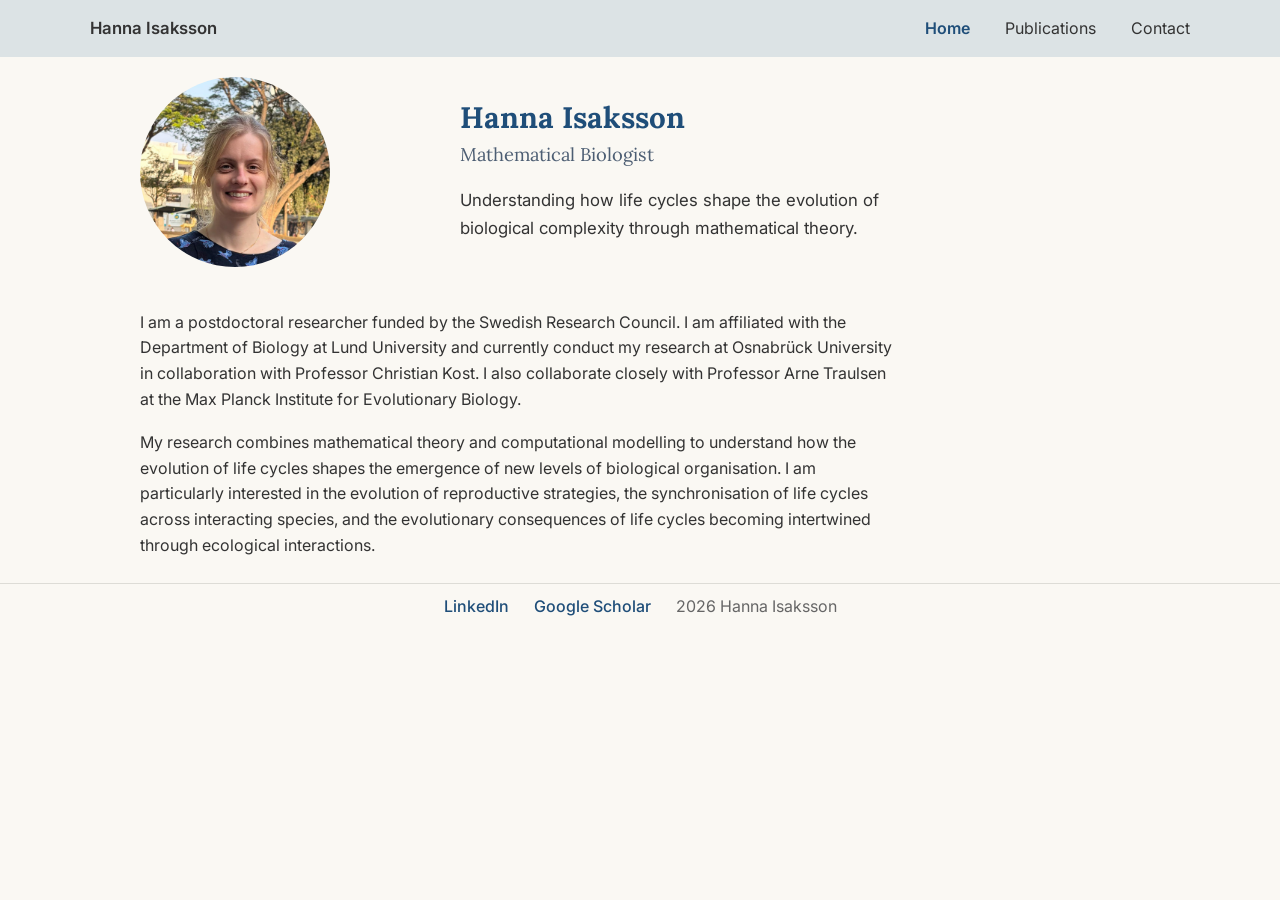
==== index.html @ 0333841b "Add files via upload" ====
<!DOCTYPE html>
<html lang="en">

<head>

    <meta charset="UTF-8">
    <meta name="viewport" content="width=device-width, initial-scale=1.0">

    <title>Hanna Isaksson | Mathematical Biologist</title>

    <link rel="stylesheet" href="css/style.css">

    <link rel="preconnect" href="https://fonts.googleapis.com">
    <link rel="preconnect" href="https://fonts.gstatic.com" crossorigin>

    <link href="https://fonts.googleapis.com/css2?family=Inter:wght@300;400;500;600&family=Lora:wght@500;600&display=swap" rel="stylesheet">

</head>


<body>


<header class="site-header">

<nav class="navbar">

    <div class="logo">
        <a href="index.html">Hanna Isaksson</a>
    </div>

    <ul>
        <li><a class="active" href="index.html">Home</a></li>
        <li><a href="pages/publications.html">Publications</a></li>
        <li><a href="pages/contact.html">Contact</a></li>
    </ul>

</nav>

</header>



<section class="hero">

    <div class="hero-image">

        <img src="images/profile.jpg" alt="Profile picture">

    </div>

    <div class="hero-text">

        <h1>Hanna Isaksson</h1>

        <h2>Mathematical Biologist</h2>

        <p class="tagline">

            Understanding how life cycles shape the evolution of biological complexity through mathematical theory.

        </p>

    </div>

</section>



<section class="about">

<div class="container">


<p>

I am a postdoctoral researcher funded by the Swedish Research Council. I am affiliated with the Department of Biology at Lund University and currently conduct my research at Osnabrück University in collaboration with Professor Christian Kost. I also collaborate closely with Professor Arne Traulsen at the Max Planck Institute for Evolutionary Biology.

</p>

<p>

My research combines mathematical theory and computational modelling to understand how the evolution of life cycles shapes the emergence of new levels of biological organisation. I am particularly interested in the evolution of reproductive strategies, the synchronisation of life cycles across interacting species, and the evolutionary consequences of life cycles becoming intertwined through ecological interactions.

</p>

</div>

</section>





</body>



<footer>
    <div class="footer-links">
        <a href="https://www.linkedin.com/in/hanna-isaksson-2019/"
           target="_blank"
           rel="noopener noreferrer">
            LinkedIn
        </a>

        <a href="https://scholar.google.com/citations?user=1qkneQUAAAAJ&hl=sv"
           target="_blank"
           rel="noopener noreferrer">
            Google Scholar
        </a>

        <p>2026 Hanna Isaksson </p> 
    </div>

</footer>



</html>
---- css/style.css ----
:root {

    --blue:#1F4E79;

    --text:#333333;

    --background:#FAF8F3;

    --header:#DCE3E5;

    --line:#DDDCD6;

}


html {
    overflow-y: scroll;
}

*{

    margin:0;
    padding:0;
    box-sizing:border-box;

}

body{

    font-family:Inter,sans-serif;
    color:var(--text);
    background:var(--background);
    line-height:1.6;

}

.container{

    width:min(1000px,90%);
    margin:auto;

}

h1,h2,h3{

    font-family:Lora,serif;
    color:var(--blue);

}


section{
    padding: 10px 0;
    
}

img{

    max-width:100%;
    display:block;

}


/*------------------------------------------*/
/* NAVIGATION */
/*------------------------------------------*/

.site-header {

    background: var(--header);

}


.navbar {

    width: min(1100px, 92%);
    margin: auto;

    display: flex;
    justify-content: space-between;
    align-items: center;

    padding:15px 0;

}

.logo {

    font-weight: 600;
    font-size: 1.05rem;

}

.logo a {

    color: var(--blue);
    text-decoration: none;

}

.navbar ul {

    display: flex;
    gap: 35px;
    list-style: none;

    margin: 0;
    padding: 0;

}

.navbar a {

    color: var(--text);
    text-decoration: none;
    transition: color 0.2s ease;

}

.navbar a:hover {

    color: var(--blue);

}

.navbar a.active {

    color: var(--blue);
    font-weight: 600;

}



/*------------------------------------------*/
/* HERO */
/*------------------------------------------*/
.hero{

    width:min(1000px,90%);
    margin:auto;
    padding: 20px 0 15px;

    display:grid;
    grid-template-columns:300px 1fr;

    gap:20px;

    align-items:center;

}

.hero-image img{
    width:190px;
    height:190px;
    border-radius:50%;
    object-fit:cover;
}

.hero h1{
    font-size:1.85rem;
    margin-bottom:6px;
    line-height:1.1;
}


.hero h2{
    font-size:1.15rem;
    font-weight:400;
    margin-bottom:18px;
    color:#4d5e73;
}


.tagline{
    font-size:1.05rem;
    max-width:430px;
    line-height:1.65;
}

/*------------------------------------------*/
/* PUBLICATIONS */
/*------------------------------------------*/


.publication-year {

    margin-top: 15px; 
    margin-bottom: 10px;

}


.publication-year h2 {

    color: var(--primary);

    font-size: 1.3rem;

    font-weight: 600;

    margin-bottom: 10px;

}


.publication-list {

    max-width: 850px;

    padding-left: 25px;

}


.publication-list li {

    margin-bottom: 20px;

    line-height: 1.7;

    color: var(--text);

}


.publication-list li::marker {

    color: var(--accent);

}


.publication-list a {

    color: var(--blue);
    text-decoration: none;
    font-weight: 500;

}


.publication-list a:hover {

    text-decoration: underline;

}


/*------------------------------------------*/
/* ABOUT */
/*------------------------------------------*/


.about p{

    max-width:760px;
    margin-top:18px;
}


/*------------------------------------------*/
/* FOOTER */
/*------------------------------------------*/

footer{

    border-top:1px solid var(--line);

    margin-top:15px;

    padding:10px 0 5px;

    text-align:center;

    color:#666;

}


.footer-links {

    display: flex;
    justify-content: center;
    gap: 25px;
    margin-bottom: 3px;

}

.footer-links a {

    color: var(--blue);
    text-decoration: none;
    font-weight: 500;

}

.footer-links a:hover {

    text-decoration: underline;

}

footer p {

    margin:0;

}
/*------------------------------------------*/
/* CONTACT */
/*------------------------------------------*/

.contact {
    padding-top: 40px;
    padding-bottom: 60px;
}

.contact h2 {
    margin-bottom: 20px;
}

.contact p {
    margin-top: 5px;
}




/*------------------------------------------*/
/* RESEARCH CARDS */
/*------------------------------------------*/

.card-grid{

    display:grid;

    grid-template-columns:repeat(auto-fit,minmax(260px,1fr));

    gap:25px;

    margin-top:40px;

}

.card{

    border:1px solid var(--line);

    padding:30px;

    border-radius:12px;

    transition:.2s;

}

.card:hover{

    transform:translateY(-4px);

}

.card h3{

    margin-bottom:15px;

}



/*------------------------------------------*/
/* MOBILE */
/*------------------------------------------*/

@media(max-width:800px){

.hero{

    grid-template-columns:1fr;
    text-align:center;

}

.hero-image img{

    margin:auto;

}

.tagline{

    margin:auto;

}

.navbar{

    flex-direction:column;
    gap:20px;

}

.navbar ul{

    gap:20px;
    flex-wrap:wrap;
    justify-content:center;

}

}
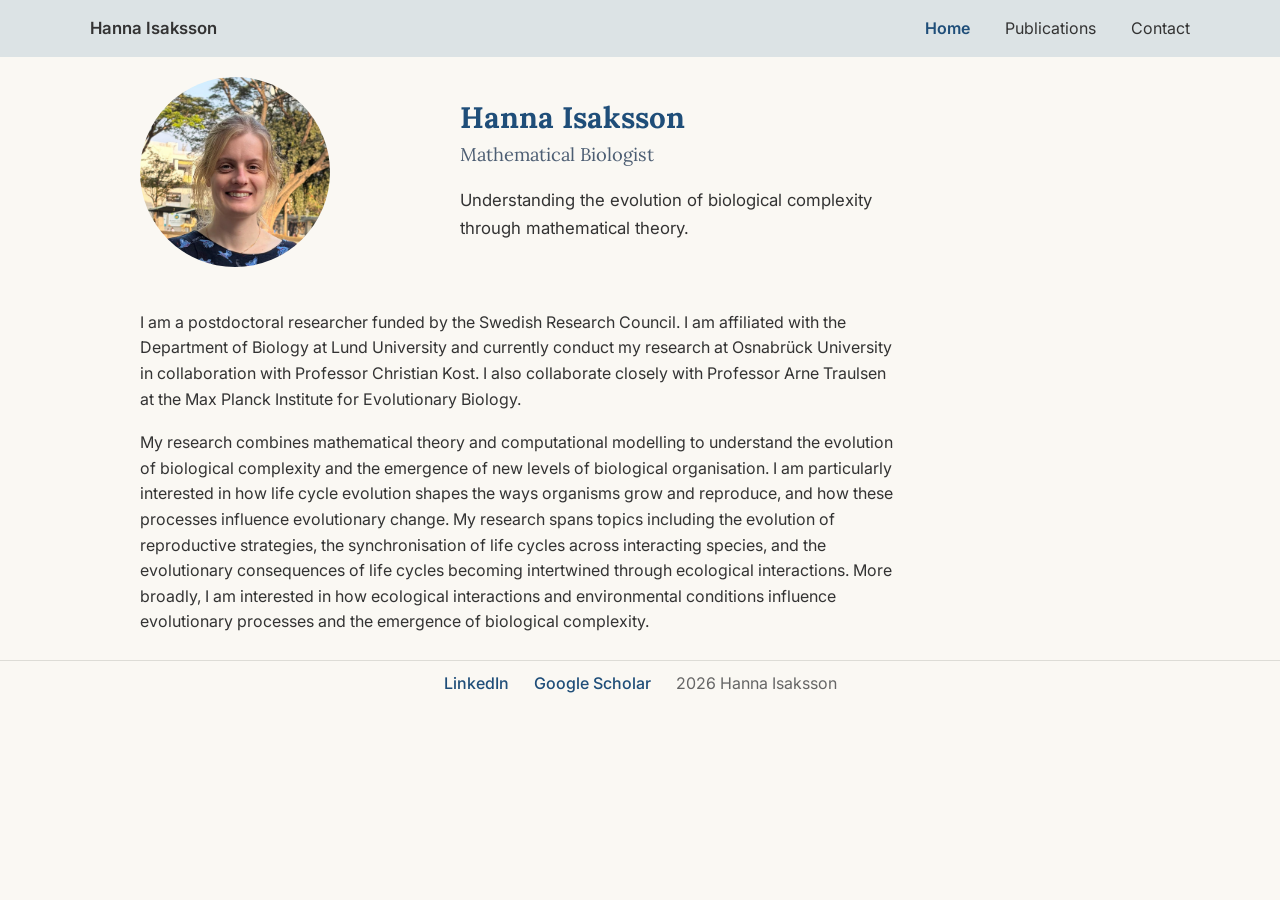
==== commit 895e17a0: "Update index.html Updated tagline and the research description for the home page." ====
--- a/index.html
+++ b/index.html
@@ -57,7 +57,7 @@
 
         <p class="tagline">
 
-            Understanding how life cycles shape the evolution of biological complexity through mathematical theory.
+            Understanding the evolution of biological complexity through mathematical theory.
 
         </p>
 
@@ -80,7 +80,7 @@
 
 <p>
 
-My research combines mathematical theory and computational modelling to understand how the evolution of life cycles shapes the emergence of new levels of biological organisation. I am particularly interested in the evolution of reproductive strategies, the synchronisation of life cycles across interacting species, and the evolutionary consequences of life cycles becoming intertwined through ecological interactions.
+My research combines mathematical theory and computational modelling to understand the evolution of biological complexity and the emergence of new levels of biological organisation. I am particularly interested in how life cycle evolution shapes the ways organisms grow and reproduce, and how these processes influence evolutionary change. My research spans topics including the evolution of reproductive strategies, the synchronisation of life cycles across interacting species, and the evolutionary consequences of life cycles becoming intertwined through ecological interactions. More broadly, I am interested in how ecological interactions and environmental conditions influence evolutionary processes and the emergence of biological complexity.
 
 </p>
 
@@ -117,4 +117,4 @@
 
 
 
-</html>+</html>
--- a/css/style.css
+++ b/css/style.css
@@ -284,7 +284,9 @@
 
     display: flex;
     justify-content: center;
+    align-items: center;
     gap: 25px;
+    width: 100%;
     margin-bottom: 3px;
 
 }
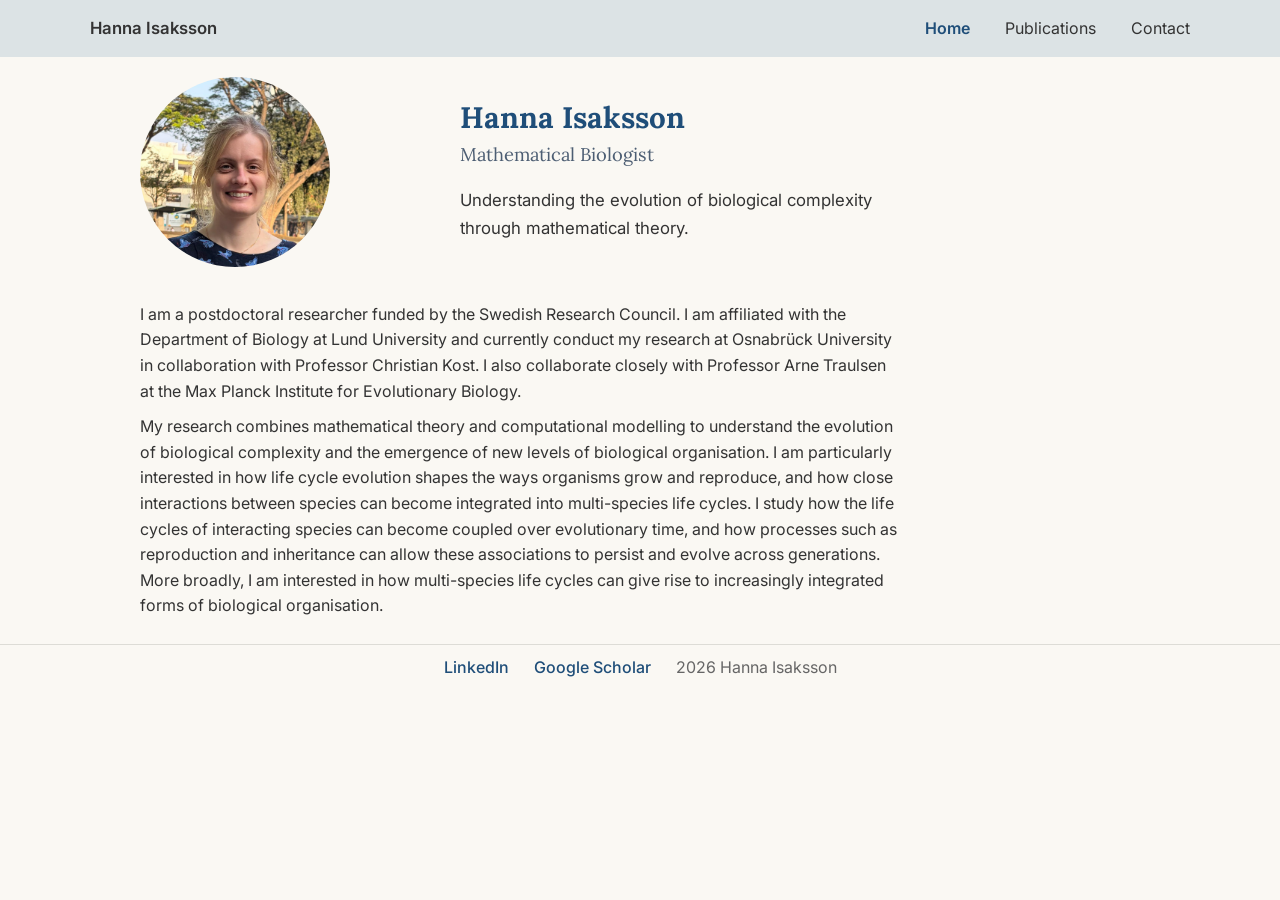
==== commit 1267e79e: "Update index.html Updated research description" ====
--- a/index.html
+++ b/index.html
@@ -80,8 +80,9 @@
 
 <p>
 
-My research combines mathematical theory and computational modelling to understand the evolution of biological complexity and the emergence of new levels of biological organisation. I am particularly interested in how life cycle evolution shapes the ways organisms grow and reproduce, and how these processes influence evolutionary change. My research spans topics including the evolution of reproductive strategies, the synchronisation of life cycles across interacting species, and the evolutionary consequences of life cycles becoming intertwined through ecological interactions. More broadly, I am interested in how ecological interactions and environmental conditions influence evolutionary processes and the emergence of biological complexity.
-
+<!--My research combines mathematical theory and computational modelling to understand the evolution of biological complexity and the emergence of new levels of biological organisation. I am particularly interested in how life cycle evolution shapes the ways organisms grow and reproduce, and how these processes influence evolutionary change. My research spans topics including the evolution of reproductive strategies, the synchronisation of life cycles across interacting species, and the evolutionary consequences of life cycles becoming intertwined through ecological interactions. More broadly, I am interested in how ecological interactions and environmental conditions influence evolutionary processes and the emergence of biological complexity.
+-->
+My research combines mathematical theory and computational modelling to understand the evolution of biological complexity and the emergence of new levels of biological organisation. I am particularly interested in how life cycle evolution shapes the ways organisms grow and reproduce, and how close interactions between species can become integrated into multi-species life cycles. I study how the life cycles of interacting species can become coupled over evolutionary time, and how processes such as reproduction and inheritance can allow these associations to persist and evolve across generations. More broadly, I am interested in how multi-species life cycles can give rise to increasingly integrated forms of biological organisation.
 </p>
 
 </div>
--- a/css/style.css
+++ b/css/style.css
@@ -257,7 +257,7 @@
 .about p{
 
     max-width:760px;
-    margin-top:18px;
+    margin-top:10px;
 }
 
 
@@ -413,4 +413,3 @@
 }
 
 }
-
